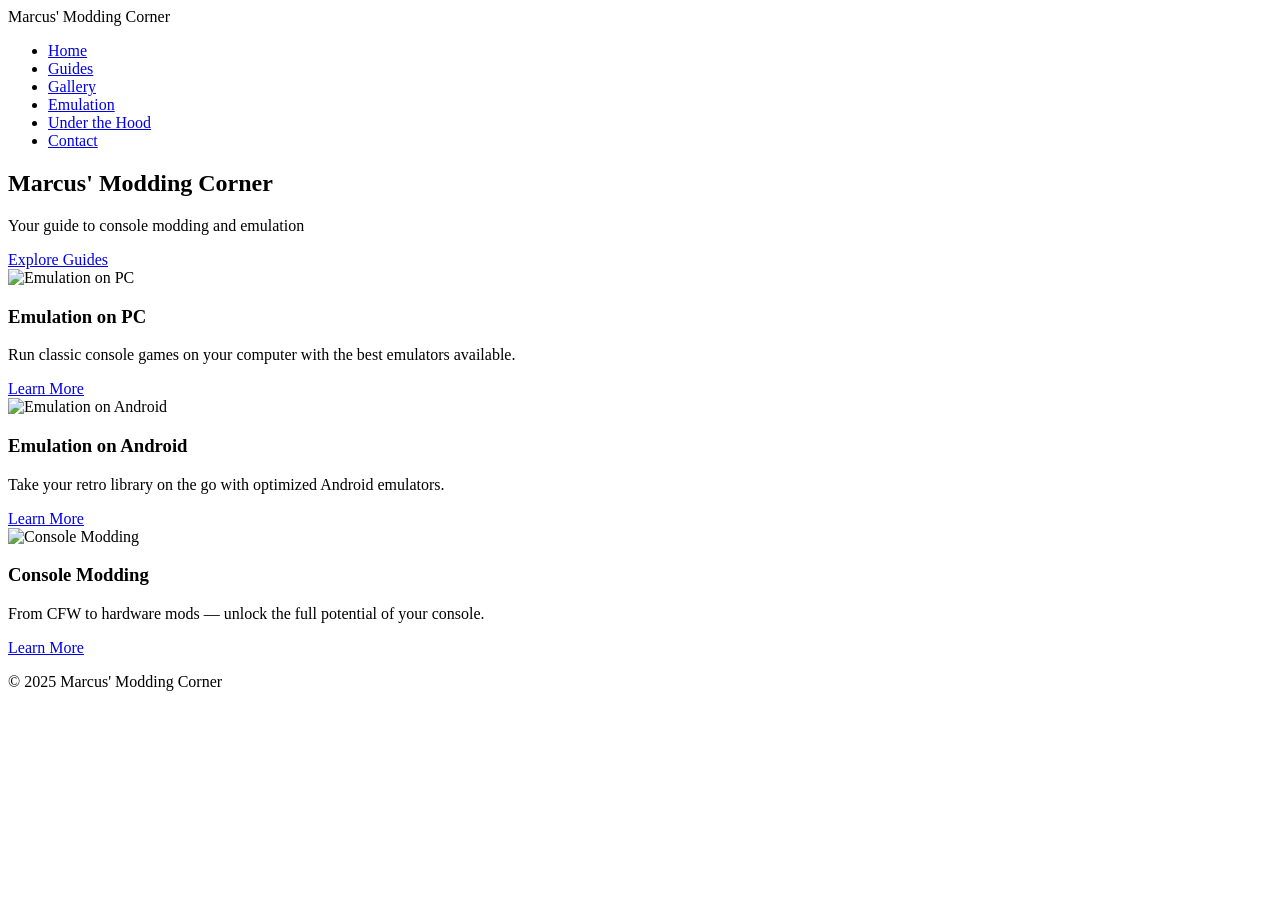
==== index.html @ 6ef1239f "Added HTML - Skeleton" ====
<!DOCTYPE html>
<html lang="en">
<head>
    <meta charset="UTF-8">
    <meta name="viewport" content="width=device-width, initial-scale=1.0">
    <title>Marcus' Modding Corner</title>
    <link rel="stylesheet" href="style.css">
</head>
<body>

<nav>
    <div class="logo">Marcus' Modding Corner</div>
    <ul>
        <li><a href="index.html">Home</a></li>
        <li><a href="guides.html">Guides</a></li>
        <li><a href="gallery.html">Gallery</a></li>
        <li><a href="emulation.html">Emulation</a></li>
        <li><a href="underthehood.html">Under the Hood</a></li>
        <li><a href="contact.html">Contact</a></li>
    </ul>
</nav>

<!--Basically Skeleton for everything, All I gotta do is copy and paste it everywhere iirc -->
<!--TODO: Everything -->

<section class="hero">
    <h1>Marcus' Modding Corner</h1>
    <p>Your guide to console modding and emulation</p>
    <a href="guides.html" class="button">Explore Guides</a>
</section>

<section class="cards">
    <div class="card">
        <img src="images/pc.jpg" alt="Emulation on PC">
        <h3>Emulation on PC</h3>
        <p>Run classic console games on your computer with the best emulators available.</p>
        <a href="emulation.html" class="button-gold">Learn More</a>
    </div>
    <div class="card">
        <img src="images/android.jpg" alt="Emulation on Android">
        <h3>Emulation on Android</h3>
        <p>Take your retro library on the go with optimized Android emulators.</p>
        <a href="emulation.html" class="button-gold">Learn More</a>
    </div>
    <div class="card">
        <img src="images/modding.jpg" alt="Console Modding">
        <h3>Console Modding</h3>
        <p>From CFW to hardware mods — unlock the full potential of your console.</p>
        <a href="guides.html" class="button-gold">Learn More</a>
    </div>
</section>

<footer>
    <p>© 2025 Marcus' Modding Corner</p>
</footer>

</body>
</html>
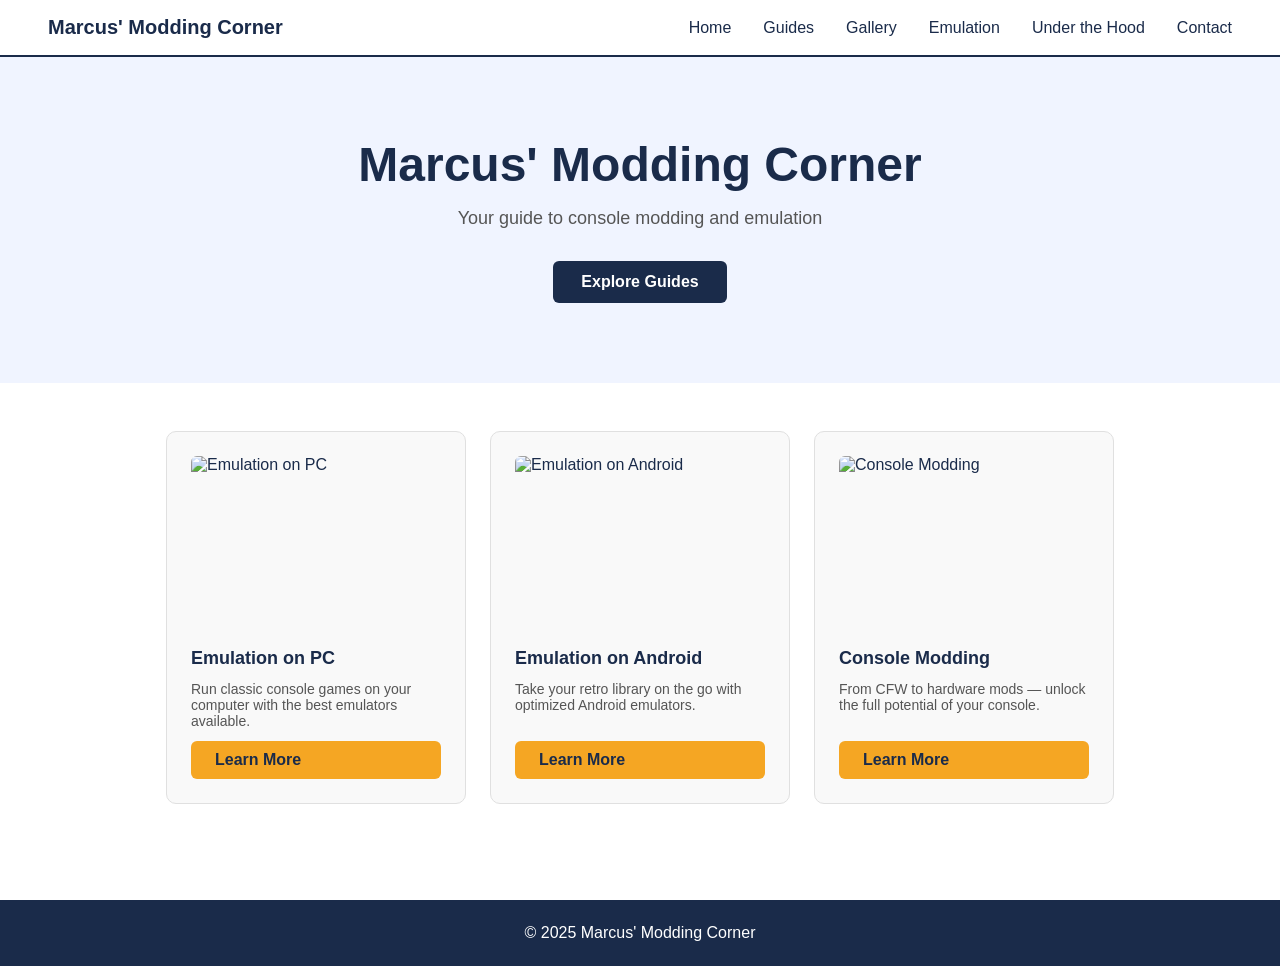
==== commit 012f1915: "Added CSS styling for navbar, hero, cards and footer" ====
--- a/index.html
+++ b/index.html
@@ -11,12 +11,12 @@
 <nav>
     <div class="logo">Marcus' Modding Corner</div>
     <ul>
-        <li><a href="index.html">Home</a></li>
-        <li><a href="guides.html">Guides</a></li>
-        <li><a href="gallery.html">Gallery</a></li>
-        <li><a href="emulation.html">Emulation</a></li>
-        <li><a href="underthehood.html">Under the Hood</a></li>
-        <li><a href="contact.html">Contact</a></li>
+        <li><a href="index.html" class="nav-link">Home</a></li>
+        <li><a href="guides.html" class="nav-link">Guides</a></li>
+        <li><a href="gallery.html" class="nav-link">Gallery</a></li>
+        <li><a href="emulation.html" class="nav-link">Emulation</a></li>
+        <li><a href="underthehood.html" class="nav-link">Under the Hood</a></li>
+        <li><a href="contact.html" class="nav-link">Contact</a></li>
     </ul>
 </nav>
 
@@ -55,4 +55,4 @@
 </footer>
 
 </body>
-</html>+</html>
--- a/style.css
+++ b/style.css
@@ -0,0 +1,151 @@
+/*BASE*/
+* {
+    margin: 0;
+    padding: 0;
+    box-sizing: border-box;
+}
+
+body {
+    font-family: 'Segoe UI', Arial, sans-serif;
+    background-color: #ffffff;
+    color: #1a2b4a;
+}
+
+/* Navbar things */
+nav {
+    display: flex;
+    justify-content: space-between;
+    align-items: center;
+    padding: 16px 48px;
+    background-color: #ffffff;
+    border-bottom: 2px solid #1a2b4a;
+}
+
+.logo {
+    font-size: 20px;
+    font-weight: 700;
+    color: #1a2b4a;
+}
+/* nav ul = <ul> inside <nav> */
+nav ul {
+    list-style: none;
+    display: flex;
+    gap: 32px;
+}
+
+.nav-link {
+    text-decoration: none;
+    color: #1a2b4a;
+    font-weight: 500;
+}
+
+.nav-link:hover {
+    color: #F5A623;
+}
+
+/* hero page  */
+.hero {
+    text-align: center;
+    padding: 80px 48px;
+    background-color: #f0f4ff;
+}
+
+.hero h1 {
+    font-size: 48px;
+    margin-bottom: 16px;
+    color: #1a2b4a;
+}
+
+.hero p {
+    font-size: 18px;
+    margin-bottom: 32px;
+    color: #555;
+}
+
+/* ===== BUTTONS ===== */
+.button {
+    display: inline-block;
+    padding: 12px 28px;
+    background-color: #1a2b4a;
+    color: #ffffff;
+    text-decoration: none;
+    border-radius: 6px;
+    font-weight: 600;
+}
+
+.button:hover {
+    background-color: #F5A623;
+    color: #1a2b4a;
+}
+
+.button-gold {
+    display: inline-block;
+    padding: 10px 24px;
+    background-color: #F5A623;
+    color: #1a2b4a;
+    text-decoration: none;
+    border-radius: 6px;
+    font-weight: 600;
+}
+
+.button-gold:hover {
+    background-color: #1a2b4a;
+    color: #ffffff;
+}
+
+/* Card stuff */
+.cards {
+    display: flex;
+    gap: 24px;
+    padding: 48px;
+    justify-content: center;
+}
+
+.card {
+    background-color: #f9f9f9;
+    border: 1px solid #e0e0e0;
+    border-radius: 10px;
+    padding: 24px;
+    width: 300px;
+    display: flex;
+    flex-direction: column;
+    gap: 12px;
+}
+
+.card img {
+    width: 100%;
+    height: 180px;
+    object-fit: cover;
+    border-radius: 6px;
+}
+
+.card h3 {
+    font-size: 18px;
+    color: #1a2b4a;
+}
+
+.card p {
+    font-size: 14px;
+    color: #555;
+    flex-grow: 1;
+}
+
+
+.page-header {
+    padding: 48px;
+    border-bottom: 2px solid #e0e0e0;
+}
+
+.page-header h1 {
+    font-size: 36px;
+    color: #1a2b4a;
+}
+
+
+footer {
+    text-align: center;
+    padding: 24px;
+    background-color: #1a2b4a;
+    color: #ffffff;
+    margin-top: 48px;
+}
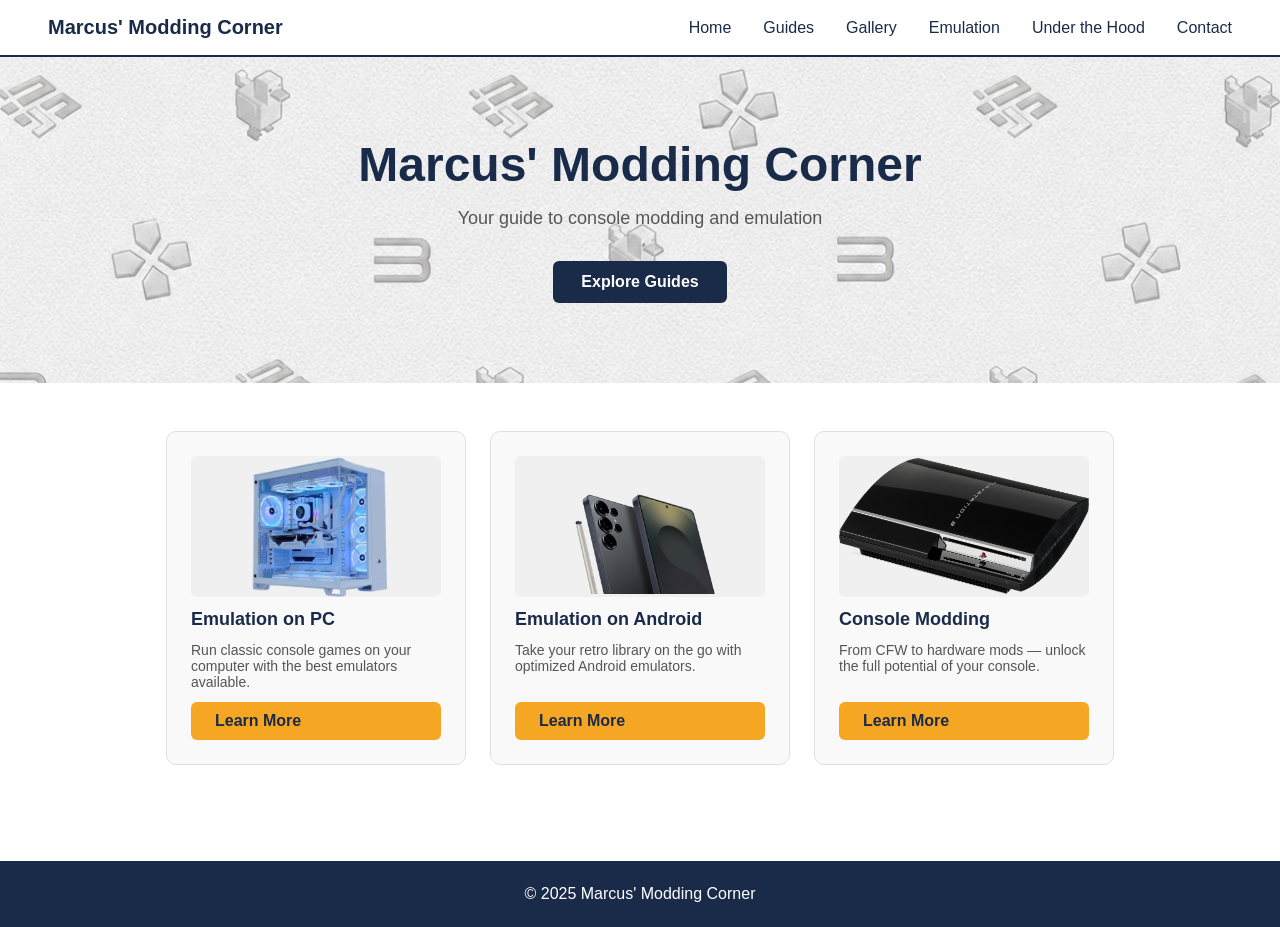
==== commit 00bc6045: "Added Images and fixed image sizing" ====
--- a/index.html
+++ b/index.html
@@ -31,19 +31,19 @@
 
 <section class="cards">
     <div class="card">
-        <img src="images/pc.jpg" alt="Emulation on PC">
+        <img src="images/pc.png" alt="Emulation on PC">
         <h3>Emulation on PC</h3>
         <p>Run classic console games on your computer with the best emulators available.</p>
         <a href="emulation.html" class="button-gold">Learn More</a>
     </div>
     <div class="card">
-        <img src="images/android.jpg" alt="Emulation on Android">
+        <img src="images/android.png" alt="Emulation on Android">
         <h3>Emulation on Android</h3>
         <p>Take your retro library on the go with optimized Android emulators.</p>
         <a href="emulation.html" class="button-gold">Learn More</a>
     </div>
     <div class="card">
-        <img src="images/modding.jpg" alt="Console Modding">
+        <img src="images/modding.png" alt="Console Modding">
         <h3>Console Modding</h3>
         <p>From CFW to hardware mods — unlock the full potential of your console.</p>
         <a href="guides.html" class="button-gold">Learn More</a>
--- a/style.css
+++ b/style.css
@@ -4,7 +4,7 @@
     padding: 0;
     box-sizing: border-box;
 }
-
+/*  TODO: try rems */
 body {
     font-family: 'Segoe UI', Arial, sans-serif;
     background-color: #ffffff;
@@ -62,7 +62,16 @@
     color: #555;
 }
 
-/* ===== BUTTONS ===== */
+.hero {
+    text-align: center;
+    padding: 80px 48px;
+    background-color: #f0f4ff;
+    background-image: url('images/HeroImage.png');
+    background-size: cover;
+    background-position: center;
+}
+
+/* For BUTTONS */
 .button {
     display: inline-block;
     padding: 12px 28px;
@@ -93,7 +102,7 @@
     color: #ffffff;
 }
 
-/* Card stuff */
+/* Cards */
 .cards {
     display: flex;
     gap: 24px;
@@ -112,11 +121,12 @@
     gap: 12px;
 }
 
-.card img {
-    width: 100%;
-    height: 180px;
-    object-fit: cover;
+.card img { /* needed this to make 16:9 aspect ratio images fit*/
+    width: 100%;
+    aspect-ratio: 16/9;
+    object-fit: contain;
     border-radius: 6px;
+    background-color: #f0f0f0;
 }
 
 .card h3 {
@@ -131,6 +141,7 @@
 }
 
 
+
 .page-header {
     padding: 48px;
     border-bottom: 2px solid #e0e0e0;
@@ -148,4 +159,189 @@
     background-color: #1a2b4a;
     color: #ffffff;
     margin-top: 48px;
+}
+
+/* tags */
+.tag {
+    display: inline-block;
+    background-color: #1a2b4a;
+    color: #ffffff;
+    padding: 4px 10px; /* Change for rem    */
+    border-radius: 4px;
+    font-size: 12px;
+    font-weight: 600;
+}
+
+/* For the whole gallery */
+.gallery-grid {
+    display: flex;
+    flex-wrap: wrap;
+    gap: 16px;
+    padding: 48px;
+    justify-content: center;
+}
+
+.gallery-grid a {
+    display: block;
+    width: 300px;
+    height: 200px;
+    overflow: hidden;
+    border-radius: 8px;
+}
+
+.gallery-grid img {
+    width: 100%;
+    height: 100%;
+    object-fit: cover;
+    transition: transform 0.3s ease;
+}
+
+.gallery-grid img:hover {
+    transform: scale(1.05);
+}
+
+.gallery-grid img {
+    width: 100%;
+    aspect-ratio: 16/9;
+    object-fit: contain;
+    background-color: #f0f0f0;
+}
+
+/* Emulation Table */
+.emulation-table {
+    padding: 48px;
+}
+
+.emulation-table h2 {
+    margin-bottom: 24px;
+    color: #1a2b4a;
+}
+
+table {
+    width: 100%;
+    border-collapse: collapse;
+}
+
+table th { /* table Header*/
+    background-color: #1a2b4a;
+    color: #ffffff;
+    padding: 12px 16px;
+    text-align: left;
+}
+
+table td { /*Table Data*/
+    padding: 12px 16px;
+    border-bottom: 1px solid #e0e0e0;
+}
+
+table tr:hover { /*table row*/
+    background-color: #f0f4ff;
+}
+
+/* ===== CONTACT FORM ===== */
+.contact-form {
+    max-width: 600px;
+    margin: 48px auto;
+    padding: 0 24px;
+}
+
+.form-group {
+    margin-bottom: 24px;
+    display: flex;
+    flex-direction: column;
+    gap: 8px;
+}
+
+.form-group label {
+    font-weight: 600;
+    color: #1a2b4a;
+}
+
+.form-group input[type="text"],
+.form-group input[type="email"],
+.form-group textarea {
+    padding: 10px 14px;
+    border: 1px solid #ccc;
+    border-radius: 6px;
+    font-size: 14px;
+    font-family: inherit;
+}
+
+.form-group input:focus,
+.form-group textarea:focus {
+    outline: none;
+    border-color: #1a2b4a;
+}
+
+.radio-group,
+.checkbox-group {
+    display: flex;
+    gap: 16px;
+    flex-wrap: wrap;
+}
+
+.error {
+    color: red;
+    font-size: 13px;
+}
+
+.button-gold[type="submit"] {
+    border: none;
+    cursor: pointer;
+    font-size: 16px;
+    width: 100%;
+    padding: 14px;
+}
+/* Responsive Design */
+@media (max-width: 768px) {
+    nav {
+        flex-direction: column;
+        gap: 16px;
+        padding: 16px;
+    }
+
+    nav ul {
+        flex-wrap: wrap;
+        justify-content: center;
+        gap: 12px;
+    }
+
+    .cards {
+        flex-direction: column;
+        align-items: center;
+        padding: 24px;
+    }
+
+    .card {
+        width: 100%;
+        max-width: 400px;
+    }
+
+    .hero {
+        padding: 48px 24px;
+    }
+
+    .hero h1 {
+        font-size: 32px;
+    }
+
+    .gallery-grid a {
+        width: 100%;
+        max-width: 400px;
+    }
+
+    .emulation-table {
+        padding: 24px;
+        overflow-x: auto;
+    }
+
+    .contact-form {
+        padding: 0 16px;
+    }
+
+    .radio-group,
+    .checkbox-group {
+        flex-direction: column;
+        gap: 8px;
+    }
 }
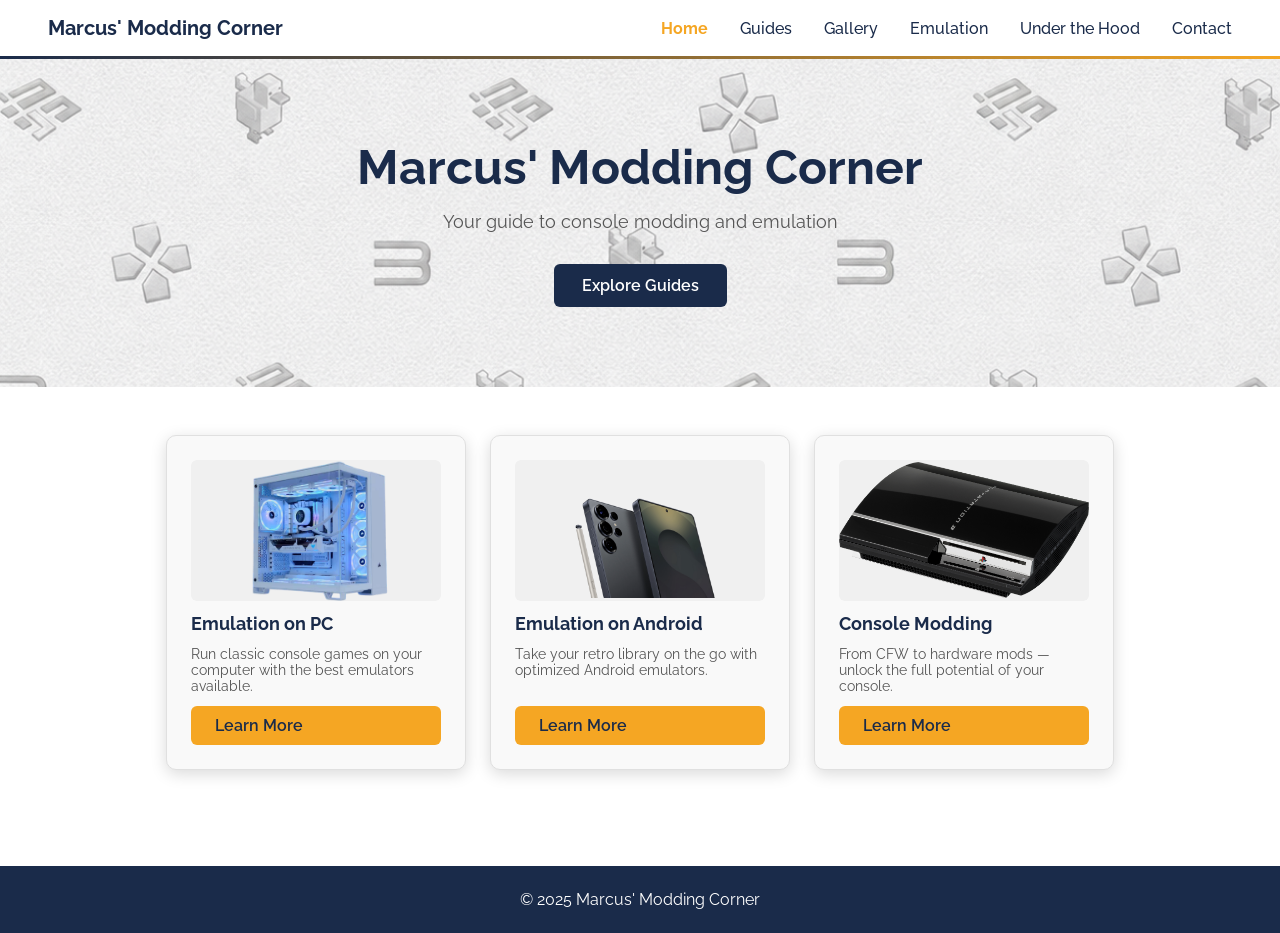
==== commit 674187bb: "Added fonts, animations, active nav, burger menu and gradient on the nav bar" ====
--- a/index.html
+++ b/index.html
@@ -4,14 +4,24 @@
     <meta charset="UTF-8">
     <meta name="viewport" content="width=device-width, initial-scale=1.0">
     <title>Marcus' Modding Corner</title>
+    <link rel="preconnect" href="https://fonts.googleapis.com">
+    <link rel="preconnect" href="https://fonts.gstatic.com" crossorigin>
+    <link href="https://fonts.googleapis.com/css2?family=Raleway:ital,wght@0,100..900;1,100..900&display=swap" rel="stylesheet">
     <link rel="stylesheet" href="style.css">
+    <script src="JavaScript/burger.js"></script>
 </head>
 <body>
 
+<header>
 <nav>
+    <div class="burger" onclick="toggleMenu()">
+        <span></span>
+        <span></span>
+        <span></span>
+    </div>
     <div class="logo">Marcus' Modding Corner</div>
     <ul>
-        <li><a href="index.html" class="nav-link">Home</a></li>
+        <li><a href="index.html" class="nav-link active">Home</a></li>
         <li><a href="guides.html" class="nav-link">Guides</a></li>
         <li><a href="gallery.html" class="nav-link">Gallery</a></li>
         <li><a href="emulation.html" class="nav-link">Emulation</a></li>
@@ -19,6 +29,7 @@
         <li><a href="contact.html" class="nav-link">Contact</a></li>
     </ul>
 </nav>
+</header>
 
 <!--Basically Skeleton for everything, All I gotta do is copy and paste it everywhere iirc -->
 <!--TODO: Everything -->
--- a/style.css
+++ b/style.css
@@ -6,7 +6,8 @@
 }
 /*  TODO: try rems */
 body {
-    font-family: 'Segoe UI', Arial, sans-serif;
+    scroll-behavior: smooth;
+    font-family: 'Raleway', sans-serif;
     background-color: #ffffff;
     color: #1a2b4a;
 }
@@ -18,7 +19,14 @@
     align-items: center;
     padding: 16px 48px;
     background-color: #ffffff;
-    border-bottom: 2px solid #1a2b4a;
+    border-bottom: none;
+}
+
+header::after {
+    content: '';
+    display: block;
+    height: 3px;
+    background: linear-gradient(to right, #1a2b4a, #F5A623);
 }
 
 .logo {
@@ -41,6 +49,11 @@
 
 .nav-link:hover {
     color: #F5A623;
+}
+
+.nav-link.active {
+    color: #F5A623;
+    font-weight: 700;
 }
 
 /* hero page  */
@@ -114,11 +127,17 @@
     background-color: #f9f9f9;
     border: 1px solid #e0e0e0;
     border-radius: 10px;
+    box-shadow: 0 4px 16px rgba(0,0,0,0.15);
+    transition: transform 0.2s ease;
     padding: 24px;
     width: 300px;
     display: flex;
     flex-direction: column;
     gap: 12px;
+}
+
+.card:hover {
+    transform: translateY(-6px);
 }
 
 .card img { /* needed this to make 16:9 aspect ratio images fit*/
@@ -238,7 +257,7 @@
     background-color: #f0f4ff;
 }
 
-/* ===== CONTACT FORM ===== */
+/* Contact form*/
 .contact-form {
     max-width: 600px;
     margin: 48px auto;
@@ -292,18 +311,52 @@
     width: 100%;
     padding: 14px;
 }
+
+/* Burger menu */
+.burger {
+    display: none;
+    flex-direction: column;
+    gap: 5px;
+    cursor: pointer;
+}
+
+.burger span {
+    width: 25px;
+    height: 3px;
+    background-color: #1a2b4a;
+    border-radius: 3px;
+}
+
 /* Responsive Design */
 @media (max-width: 768px) {
     nav {
+        flex-direction: row;
+        justify-content: space-between;
+        align-items: center;
+        padding: 16px;
+        position: relative;
+    }
+
+    nav ul {
+        display: none;
         flex-direction: column;
+        position: absolute;
+        top: 60px;
+        left: 0;
+        width: 100%;
+        background-color: #ffffff;
+        border-bottom: 2px solid #1a2b4a;
+        padding: 16px;
         gap: 16px;
-        padding: 16px;
-    }
-
-    nav ul {
-        flex-wrap: wrap;
-        justify-content: center;
-        gap: 12px;
+        z-index: 100;
+    }
+
+    nav ul.open {
+        display: flex;
+    }
+
+    .burger {
+        display: flex;
     }
 
     .cards {
@@ -344,4 +397,4 @@
         flex-direction: column;
         gap: 8px;
     }
-}+}
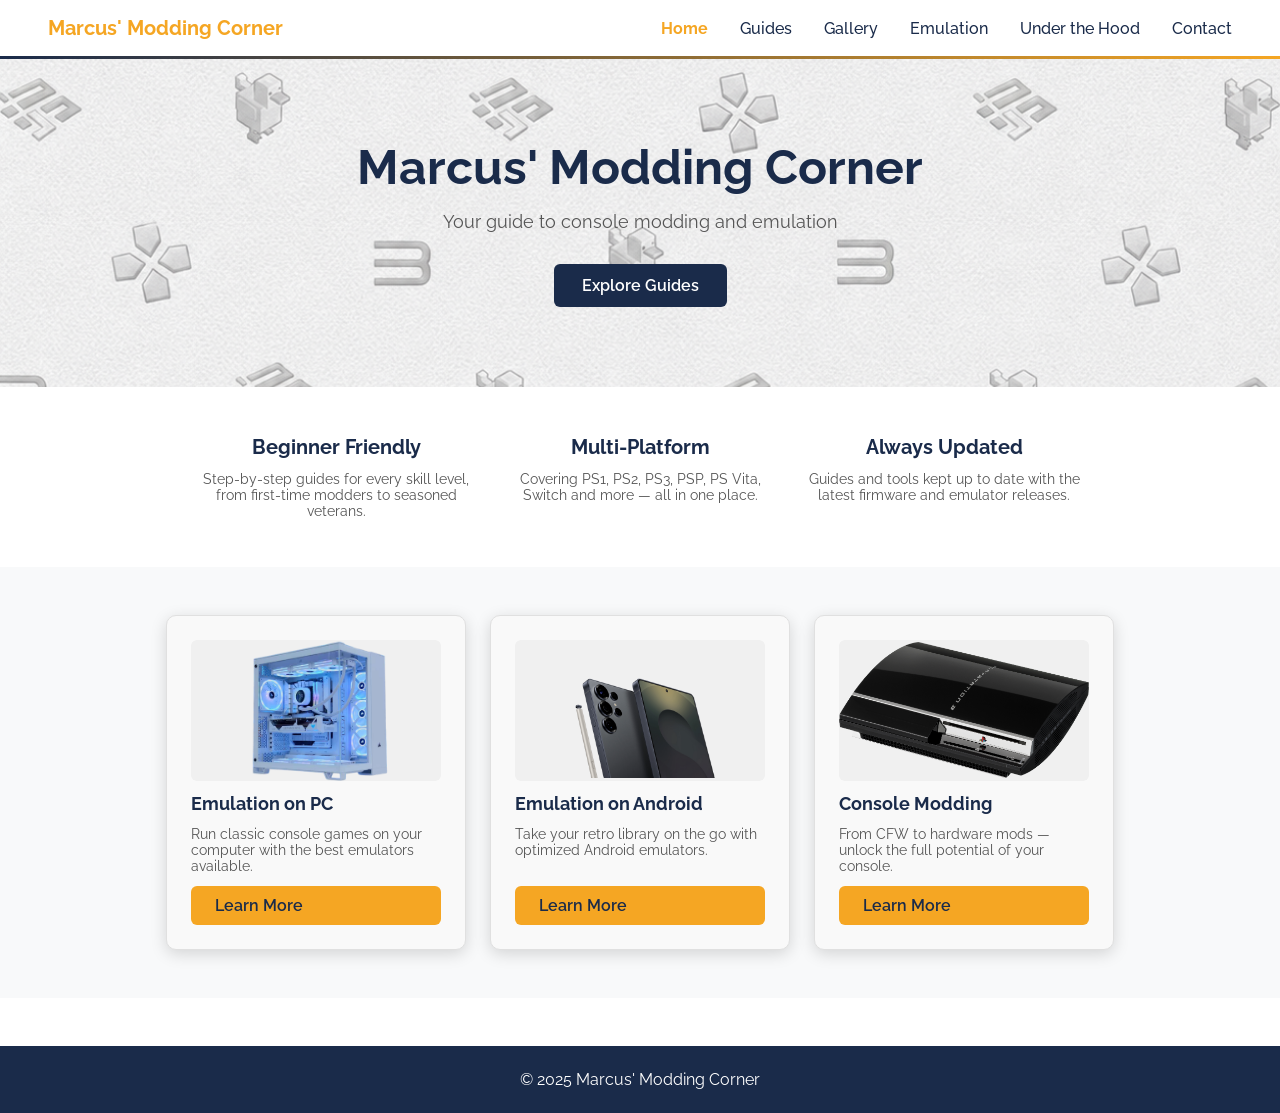
==== commit f746b713: "Mostly polishing, Added badges, hover captions, section backgrounds change, UTH images, and emulator" ====
--- a/index.html
+++ b/index.html
@@ -40,7 +40,22 @@
     <a href="guides.html" class="button">Explore Guides</a>
 </section>
 
-<section class="cards">
+<section class="features">
+    <div class="feature">
+        <h3>Beginner Friendly</h3>
+        <p>Step-by-step guides for every skill level, from first-time modders to seasoned veterans.</p>
+    </div>
+    <div class="feature">
+        <h3>Multi-Platform</h3>
+        <p>Covering PS1, PS2, PS3, PSP, PS Vita, Switch and more — all in one place.</p>
+    </div>
+    <div class="feature">
+        <h3>Always Updated</h3>
+        <p>Guides and tools kept up to date with the latest firmware and emulator releases.</p>
+    </div>
+</section>
+
+<section class="cards section-alt">
     <div class="card">
         <img src="images/pc.png" alt="Emulation on PC">
         <h3>Emulation on PC</h3>
--- a/style.css
+++ b/style.css
@@ -32,7 +32,7 @@
 .logo {
     font-size: 20px;
     font-weight: 700;
-    color: #1a2b4a;
+    color: #F5A623;
 }
 /* nav ul = <ul> inside <nav> */
 nav ul {
@@ -72,6 +72,29 @@
 .hero p {
     font-size: 18px;
     margin-bottom: 32px;
+    color: #555;
+}
+
+.features {
+    display: flex;
+    gap: 24px;
+    padding: 48px;
+    justify-content: center;
+}
+
+.feature {
+    text-align: center;
+    max-width: 280px;
+}
+
+.feature h3 {
+    font-size: 20px;
+    margin-bottom: 12px;
+    color: #1a2b4a;
+}
+
+.feature p {
+    font-size: 14px;
     color: #555;
 }
 
@@ -191,6 +214,38 @@
     font-weight: 600;
 }
 
+.badge {
+    display: inline-block;
+    padding: 4px 10px;
+    border-radius: 4px;
+    font-size: 12px;
+    font-weight: 600;
+}
+
+.badge.hard {
+    background-color: #ffe0e0;
+    color: #c0392b;
+}
+
+.badge.medium {
+    background-color: #fff3e0;
+    color: #e67e22;
+}
+
+.badge.easy {
+    background-color: #e0f7e9;
+    color: #27ae60;
+}
+
+.badge.active {
+    background-color: #e0f0ff;
+    color: #2980b9;
+}
+
+.section-alt {
+    background-color: #f8f9fa;
+}
+
 /* For the whole gallery */
 .gallery-grid {
     display: flex;
@@ -201,11 +256,30 @@
 }
 
 .gallery-grid a {
+    position: relative;
     display: block;
     width: 300px;
     height: 200px;
     overflow: hidden;
     border-radius: 8px;
+}
+
+.caption {
+    position: absolute;
+    bottom: 0;
+    left: 0;
+    width: 100%;
+    background: rgba(26, 43, 74, 0.8);
+    color: #ffffff;
+    text-align: center;
+    padding: 8px;
+    font-size: 13px;
+    opacity: 0;
+    transition: opacity 0.3s ease;
+}
+
+.gallery-grid a:hover .caption {
+    opacity: 1;
 }
 
 .gallery-grid img {
